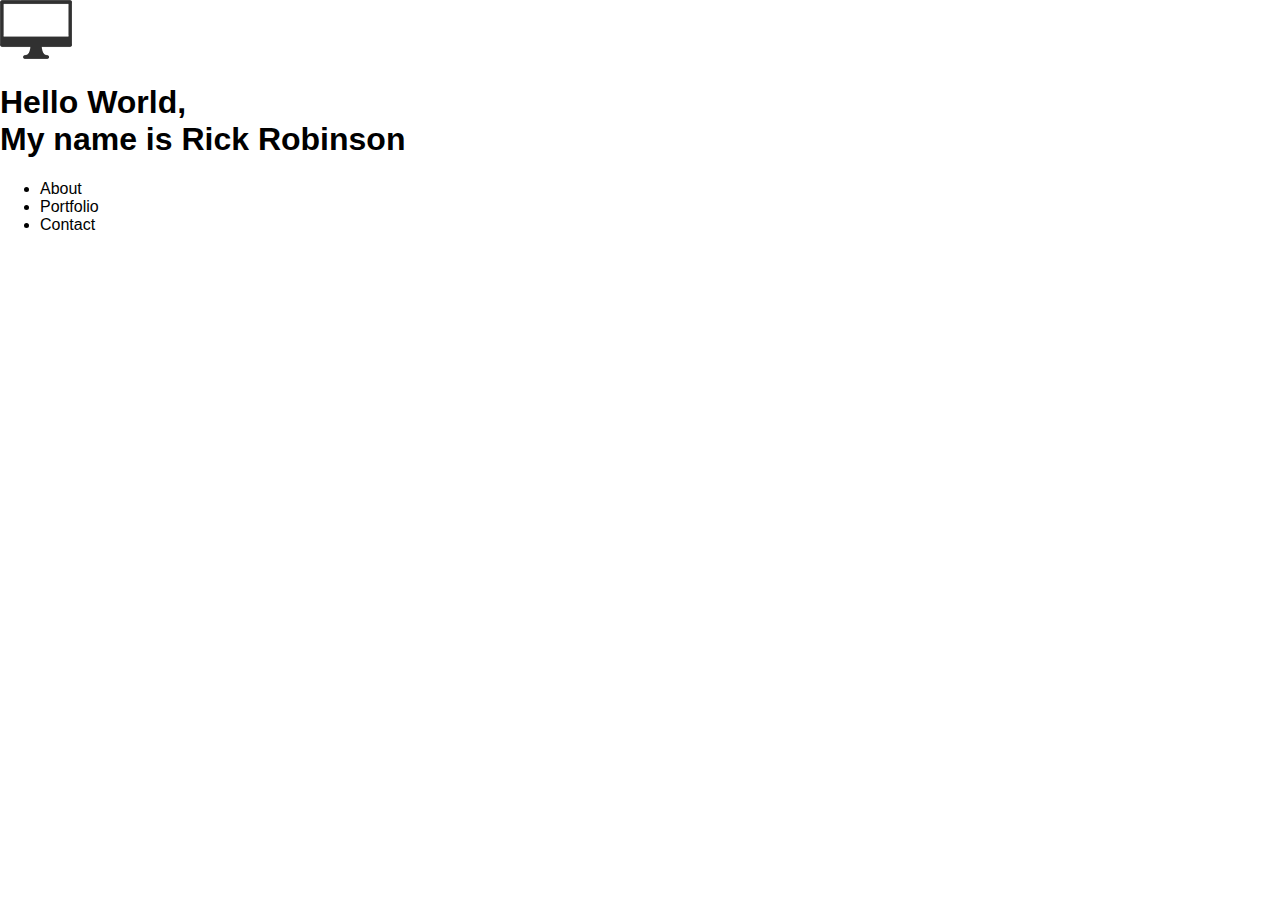
==== index.html @ 66ee6b02 "Linked css files and coded header" ====
<!doctype html>
<html lang="en-us">
    <head>
        <meta charset="utf-8">
        <title>Rick Robinson's Portfolio</title>
        <link rel="stylesheet" href="css/main.css">
        <link rel="stylesheet" href="css/normalize.css">
        <link href="https://fonts.googleapis.com/css?family=Libre+Baskerville:400,700" rel="stylesheet">
    </head>
    <body>
        <section class="container">
            <header>
                <img src="img/computer-icon.png" alt="Computer Icon"/>
                <h1>Hello World,<br> My name is <span>Rick Robinson</span></h1>
                <nav>
                    <ul>
                        <li>About</li>
                        <li>Portfolio</li>
                        <li>Contact</li>
                    </ul>
                </nav>
            </header>

        </section>
    </body>
</html>
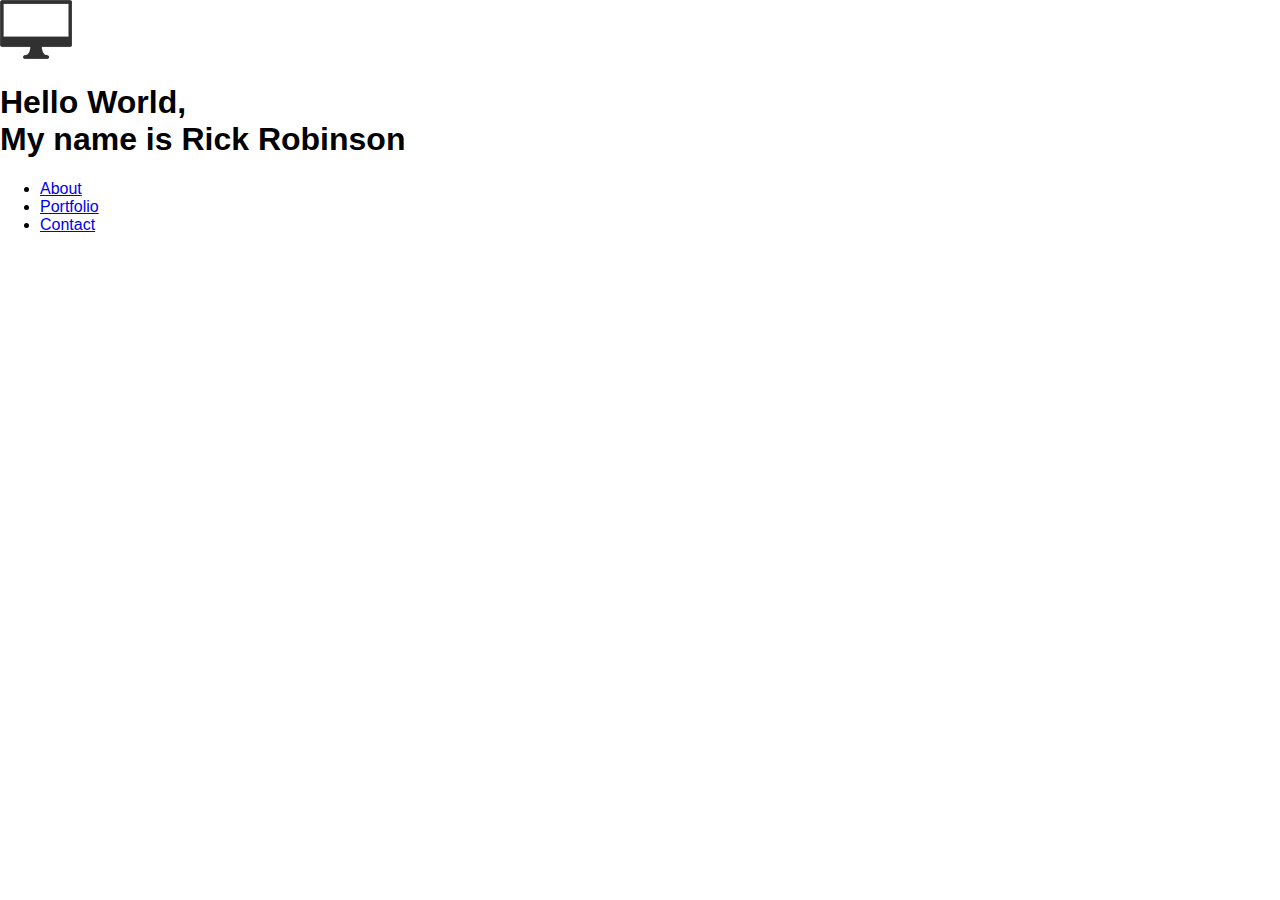
==== commit 021a472a: "added href to nav list" ====
--- a/index.html
+++ b/index.html
@@ -14,9 +14,9 @@
                 <h1>Hello World,<br> My name is <span>Rick Robinson</span></h1>
                 <nav>
                     <ul>
-                        <li>About</li>
-                        <li>Portfolio</li>
-                        <li>Contact</li>
+                        <li><a href="about">About</a></li>
+                        <li><a href="portfolio">Portfolio</a></li>
+                        <li><a href="contact">Contact</a></li>
                     </ul>
                 </nav>
             </header>
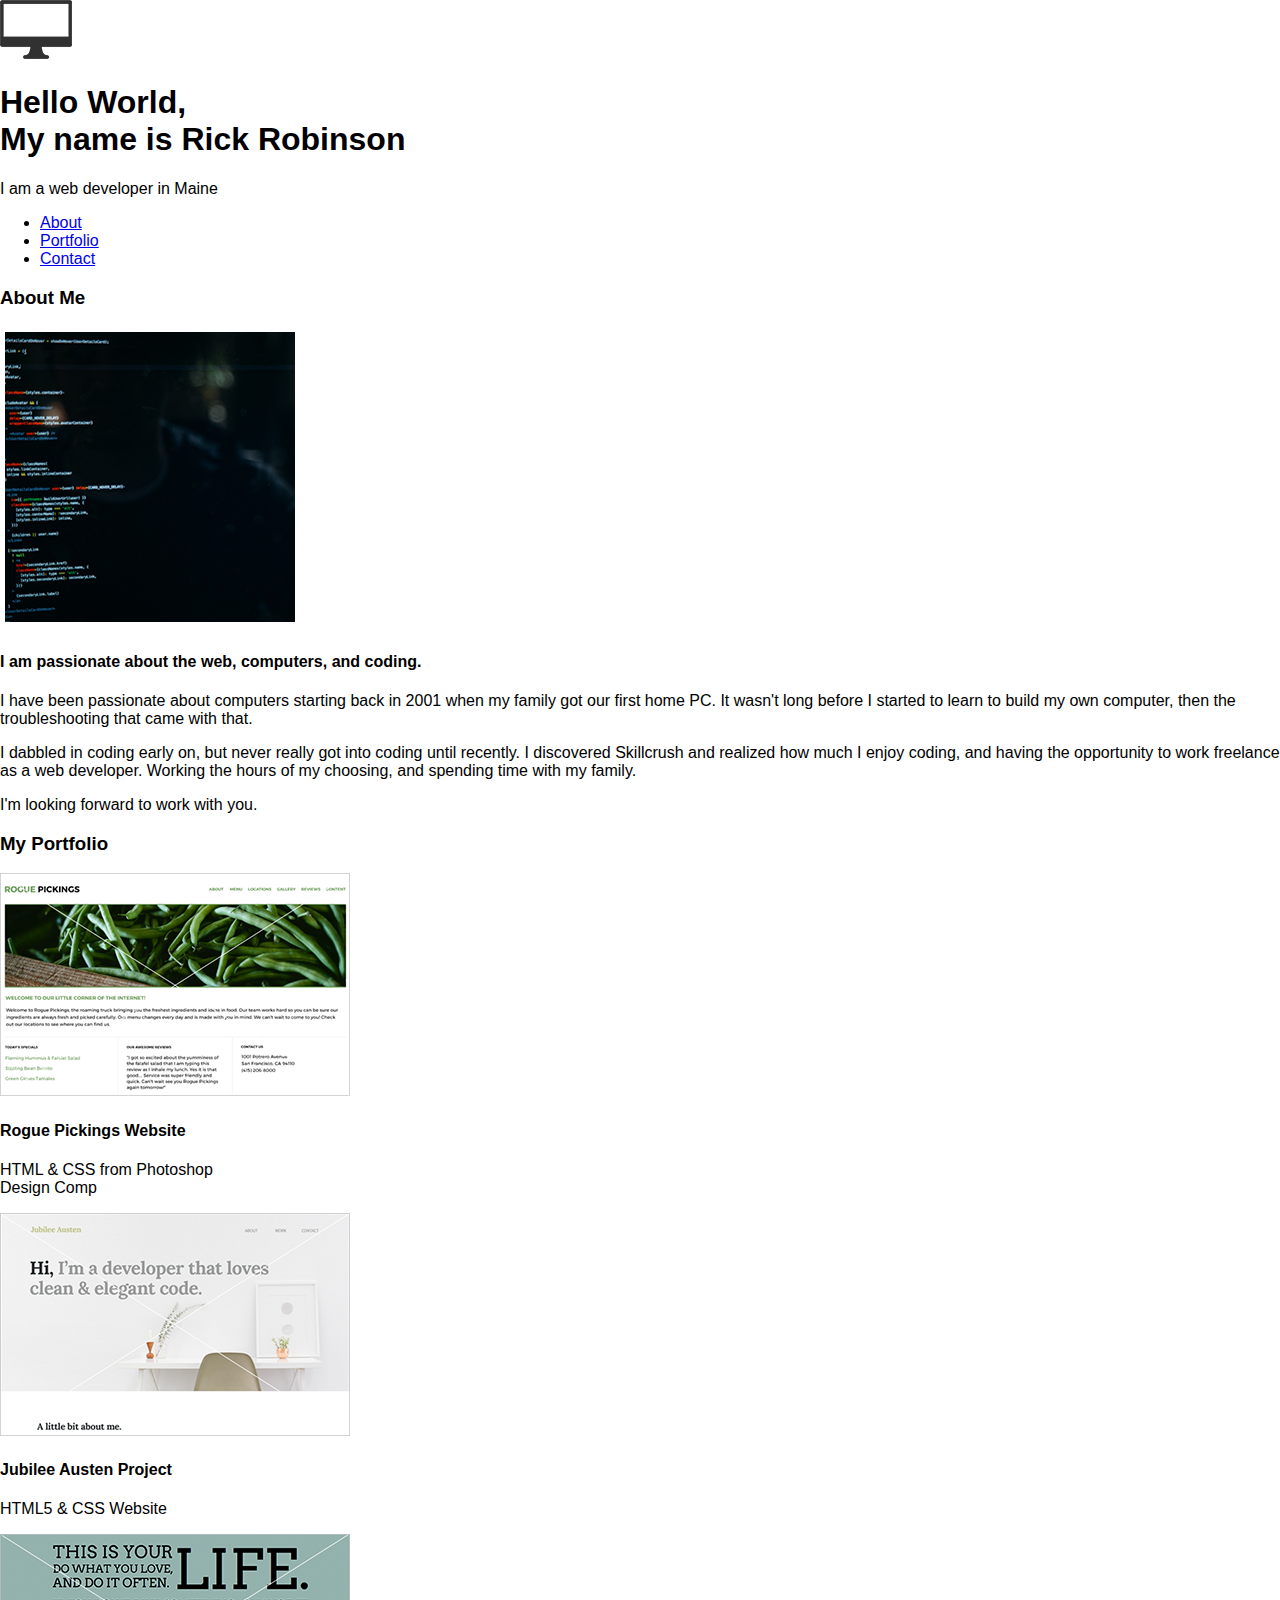
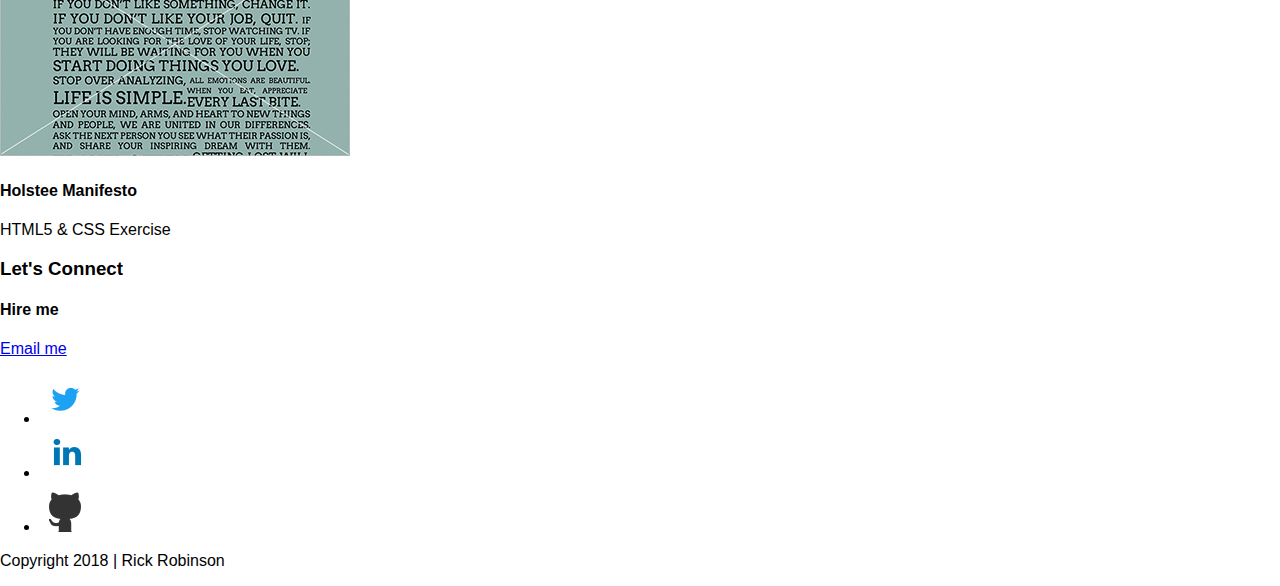
==== commit e16bf1fd: "HTML structure in place" ====
--- a/index.html
+++ b/index.html
@@ -8,19 +8,67 @@
         <link href="https://fonts.googleapis.com/css?family=Libre+Baskerville:400,700" rel="stylesheet">
     </head>
     <body>
-        <section class="container">
+        <main class="container">
             <header>
                 <img src="img/computer-icon.png" alt="Computer Icon"/>
                 <h1>Hello World,<br> My name is <span>Rick Robinson</span></h1>
+                <p>I am a web developer in Maine</p>
                 <nav>
                     <ul>
-                        <li><a href="about">About</a></li>
-                        <li><a href="portfolio">Portfolio</a></li>
-                        <li><a href="contact">Contact</a></li>
+                        <li><a href="#about">About</a></li>
+                        <li><a href="#portfolio">Portfolio</a></li>
+                        <li><a href="#contact">Contact</a></li>
                     </ul>
                 </nav>
             </header>
 
-        </section>
+            <article class="about">
+                <h3>About Me</h3>
+                <img src="img/headshot.png" alt="Headshot"/>
+                <h4>I am passionate about the web, computers, and coding.</h4>
+                <p>I have been passionate about computers starting back in 2001 when my family got our first home PC.
+                   It wasn't long before I started to learn to build my own computer, then the troubleshooting that came with that.</p>
+                <p>I dabbled in coding early on, but never really got into coding until recently.
+                   I discovered Skillcrush and realized how much I enjoy coding, and having the opportunity to work freelance as a web developer. 
+                   Working the hours of my choosing, and spending time with my family.</p>   
+                <p>I'm looking forward to work with you.</p>
+            </article>
+
+            <section class="portfolio">
+                <h3>My Portfolio</h3>
+                    <section class="rogue">
+                        <a href=""><img src="img/rogue-pickings-thumbnail.png" title="Rogue Pickings" alt="Rogue Pickings"></a>
+                        <h4>Rogue Pickings Website</h3>
+                        <p>HTML &amp; CSS from Photoshop<br> Design Comp</p>
+                    </section>
+                    <section class="jubilee">
+                        <a href=""><img src="img/jubilee-thumbnail.png" title="Jubilee" alt="Jubilee"></a>
+                        <h4>Jubilee Austen Project</h3>
+                        <p>HTML5 &amp; CSS Website</p>
+                    </section>
+                    <section class="holstee">
+                        <a href=""><img src="img/holstee-thumbnail.png" title="Holstee Manifesto" alt="Holstee Manifesto"></a>
+                        <h4>Holstee Manifesto</h3>
+                        <p>HTML5 &amp; CSS Exercise</p>
+                    </section>
+            <section class="contact">
+                <h3>Let's Connect</h3>
+                    <section class="hire">
+                        <h4>Hire me</h4>
+                        <a href="mailto:rickman87658@gmail.com?Subject=Work" target="_top">Email me</a>
+                    </section>
+                    <section class="follow">
+                        <ul>
+                            <li><a href=""><img src="img/icon-twitter.png" alt="twitter icon" /></a></li>
+                            <li><a href=""><img src="img/icon-linkedin.png" alt="linkedin icon" /></a></li>
+                            <li><a href=""><img src="img/icon-github.png" alt="github icon" /></a></li>
+                        </ul>
+                    </section>
+            </section>   
+            
+            <footer>
+                <p>Copyright 2018 | Rick Robinson</p>
+            </footer>
+        </main>
     </body>
 </html>
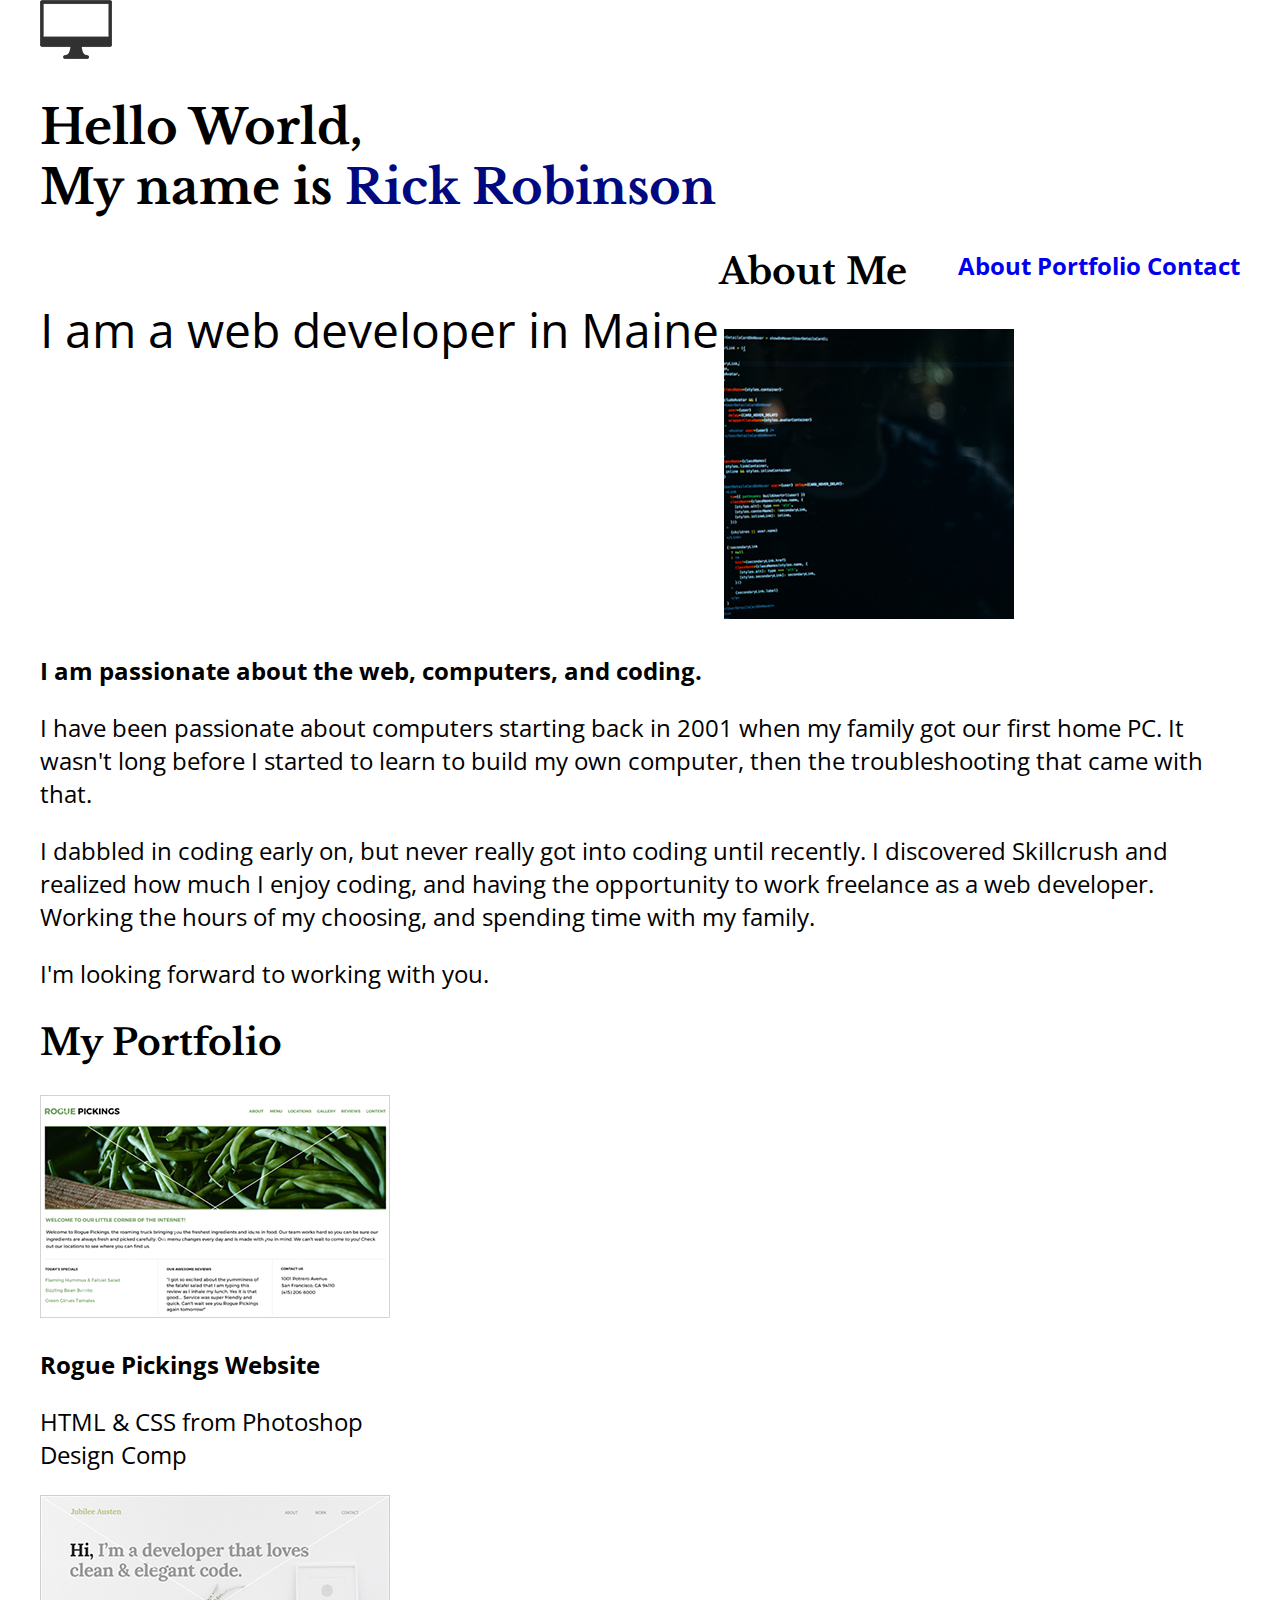
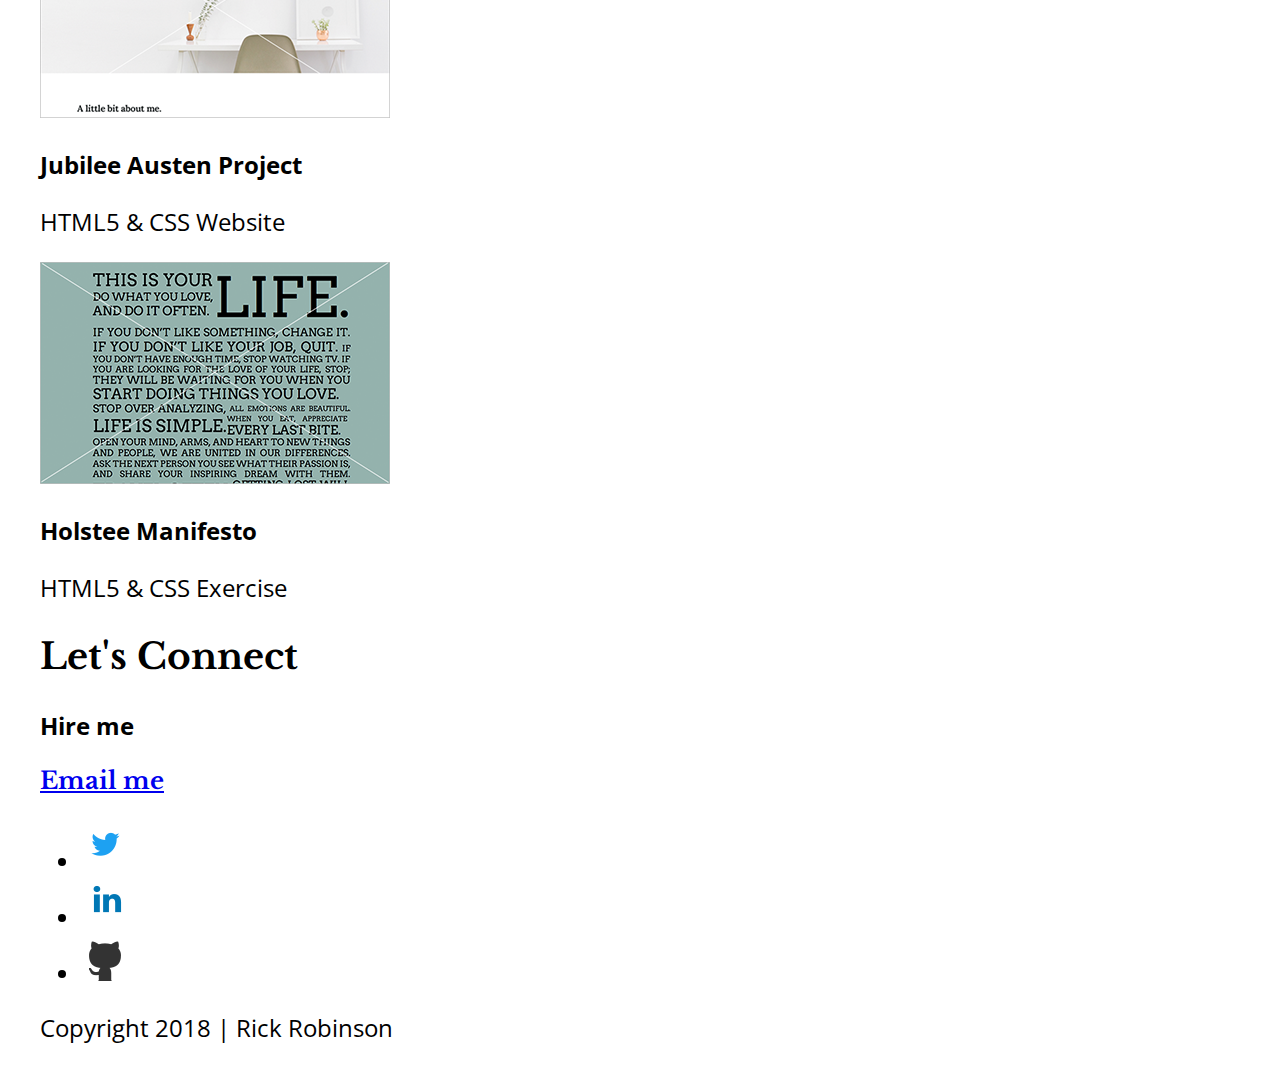
==== commit 920a2185: "added some css" ====
--- a/index.html
+++ b/index.html
@@ -5,10 +5,10 @@
         <title>Rick Robinson's Portfolio</title>
         <link rel="stylesheet" href="css/main.css">
         <link rel="stylesheet" href="css/normalize.css">
-        <link href="https://fonts.googleapis.com/css?family=Libre+Baskerville:400,700" rel="stylesheet">
+        <link href="https://fonts.googleapis.com/css?family=Libre+Baskerville:400,700|Open+Sans:400,700" rel="stylesheet">
     </head>
     <body>
-        <main class="container">
+        <main id="container">
             <header>
                 <img src="img/computer-icon.png" alt="Computer Icon"/>
                 <h1>Hello World,<br> My name is <span>Rick Robinson</span></h1>
@@ -22,42 +22,42 @@
                 </nav>
             </header>
 
-            <article class="about">
-                <h3>About Me</h3>
+            <article id="about">
+                <h2>About Me</h2>
                 <img src="img/headshot.png" alt="Headshot"/>
-                <h4>I am passionate about the web, computers, and coding.</h4>
+                <h3>I am passionate about the web, computers, and coding.</h3>
                 <p>I have been passionate about computers starting back in 2001 when my family got our first home PC.
                    It wasn't long before I started to learn to build my own computer, then the troubleshooting that came with that.</p>
                 <p>I dabbled in coding early on, but never really got into coding until recently.
                    I discovered Skillcrush and realized how much I enjoy coding, and having the opportunity to work freelance as a web developer. 
                    Working the hours of my choosing, and spending time with my family.</p>   
-                <p>I'm looking forward to work with you.</p>
+                <p>I'm looking forward to working with you.</p>
             </article>
 
-            <section class="portfolio">
-                <h3>My Portfolio</h3>
-                    <section class="rogue">
+            <section id="portfolio">
+                <h2>My Portfolio</h2>
+                    <section class="third-width">
                         <a href=""><img src="img/rogue-pickings-thumbnail.png" title="Rogue Pickings" alt="Rogue Pickings"></a>
-                        <h4>Rogue Pickings Website</h3>
+                        <h3>Rogue Pickings Website</h3>
                         <p>HTML &amp; CSS from Photoshop<br> Design Comp</p>
                     </section>
-                    <section class="jubilee">
+                    <section class="third-width">
                         <a href=""><img src="img/jubilee-thumbnail.png" title="Jubilee" alt="Jubilee"></a>
-                        <h4>Jubilee Austen Project</h3>
+                        <h3>Jubilee Austen Project</h3>
                         <p>HTML5 &amp; CSS Website</p>
                     </section>
-                    <section class="holstee">
+                    <section class="third-width">
                         <a href=""><img src="img/holstee-thumbnail.png" title="Holstee Manifesto" alt="Holstee Manifesto"></a>
-                        <h4>Holstee Manifesto</h3>
+                        <h3>Holstee Manifesto</h3>
                         <p>HTML5 &amp; CSS Exercise</p>
                     </section>
-            <section class="contact">
-                <h3>Let's Connect</h3>
-                    <section class="hire">
-                        <h4>Hire me</h4>
+            <section id="contact">
+                <h2>Let's Connect</h2>
+                    <section class="half-width">
+                        <h3>Hire me</h3>
                         <a href="mailto:rickman87658@gmail.com?Subject=Work" target="_top">Email me</a>
                     </section>
-                    <section class="follow">
+                    <section class="half-width">
                         <ul>
                             <li><a href=""><img src="img/icon-twitter.png" alt="twitter icon" /></a></li>
                             <li><a href=""><img src="img/icon-linkedin.png" alt="linkedin icon" /></a></li>
--- a/css/main.css
+++ b/css/main.css
@@ -0,0 +1,68 @@
+/***** BASE STYLES *****/
+
+body{
+    font-family: 'Libre Baskerville', 'Open Sans', sans-serif, serif;
+    font-size: 24px;
+    font-weight: bold;
+}
+
+#container{
+	width: 1200px;
+	margin: 0 auto;
+}
+
+h1{
+    font-size: 64px;
+    font-family: 'Libre Baskerville';
+}
+
+h2{
+    font-size: 36px;
+    font-family: 'Libre Baskerville';
+}
+
+h3{
+    font-size: 24px;
+    font-family: 'Open Sans';
+}
+
+p{
+    font-size: 24px;
+    font-family: 'Open Sans';
+    font-weight: normal;
+}
+
+/***** HEADER *****/
+
+header h1 img{
+    float: left;
+}
+
+header h1 span{
+    color: #000980;
+}
+
+header p{
+    font-size: 48px;
+    float: left;
+}
+
+header nav {
+    font-family: 'Open Sans';
+    font-weight: bold;
+    float: right;
+}
+
+header nav ul {
+	padding: 0;
+	margin: 0;
+}
+
+header nav ul li {
+    display: inline;
+    word-spacing: 25px;
+}
+
+header nav ul li a{
+    text-decoration: none;
+}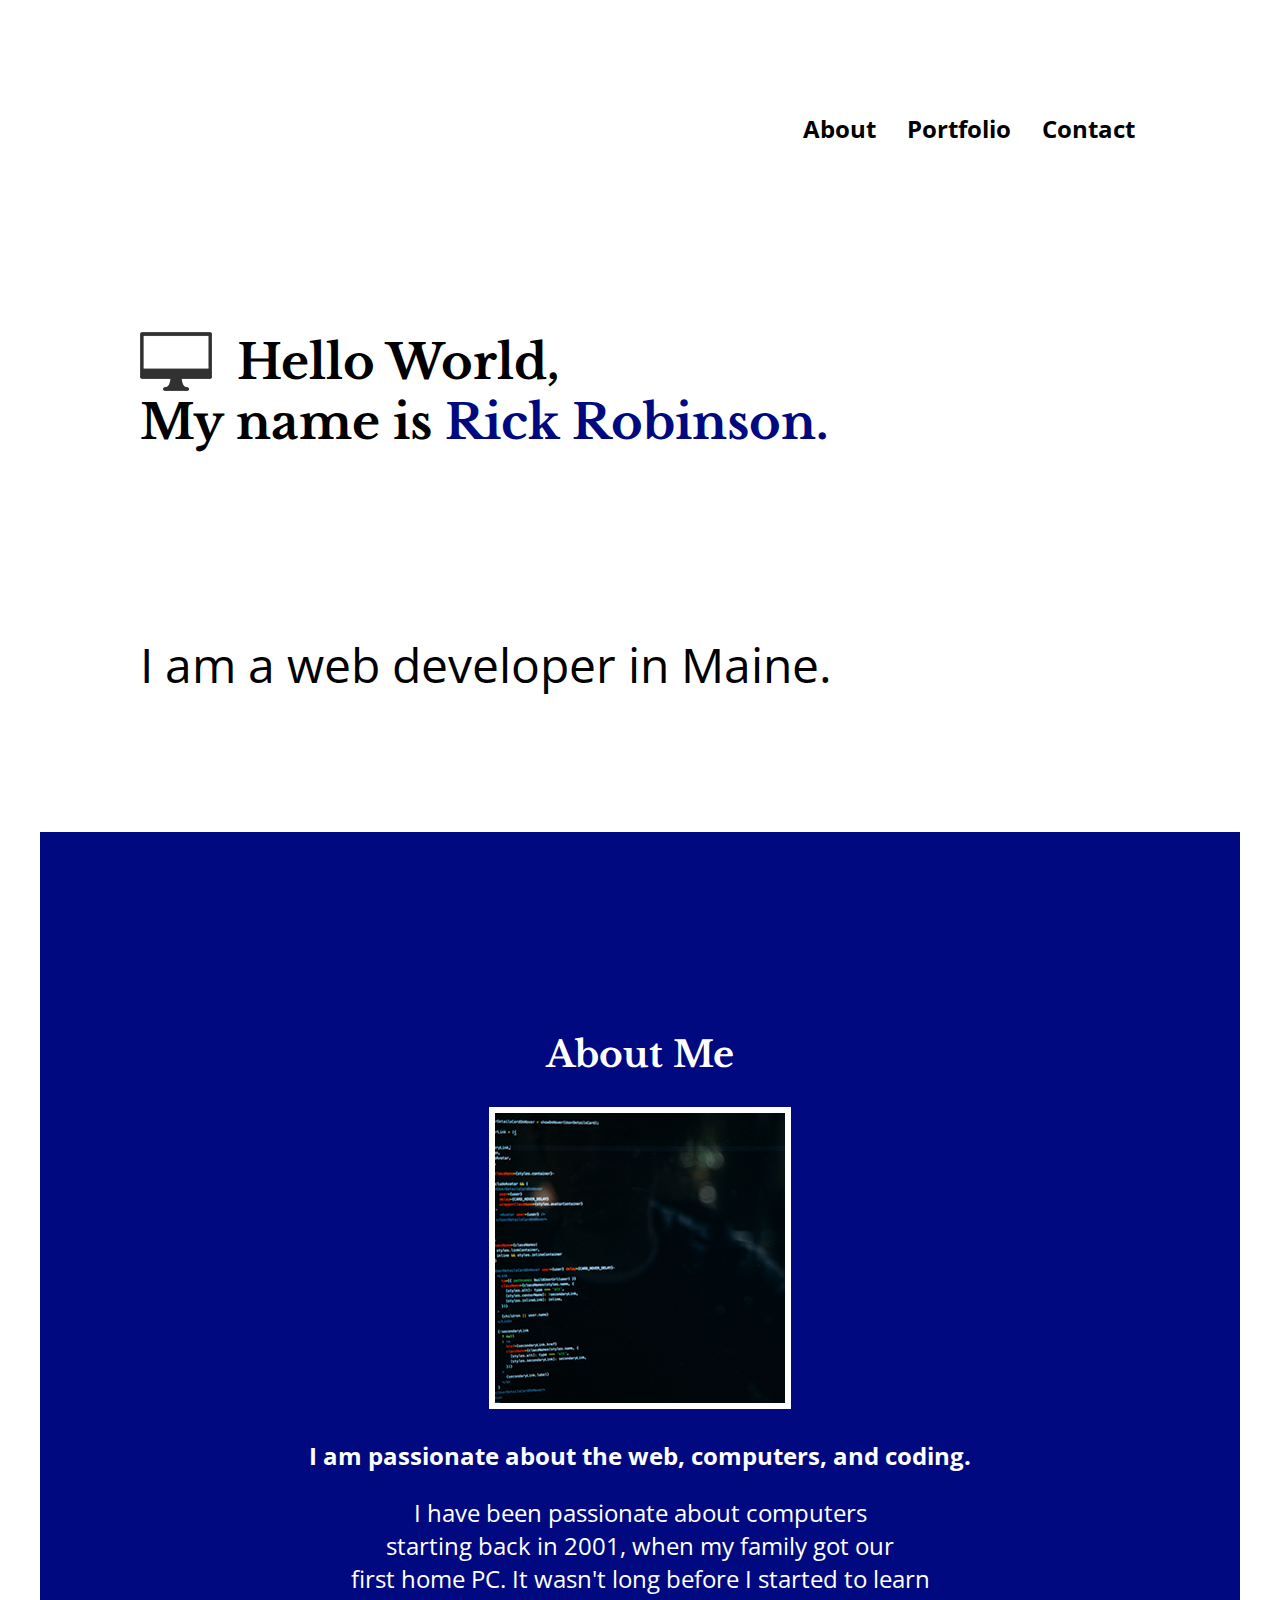
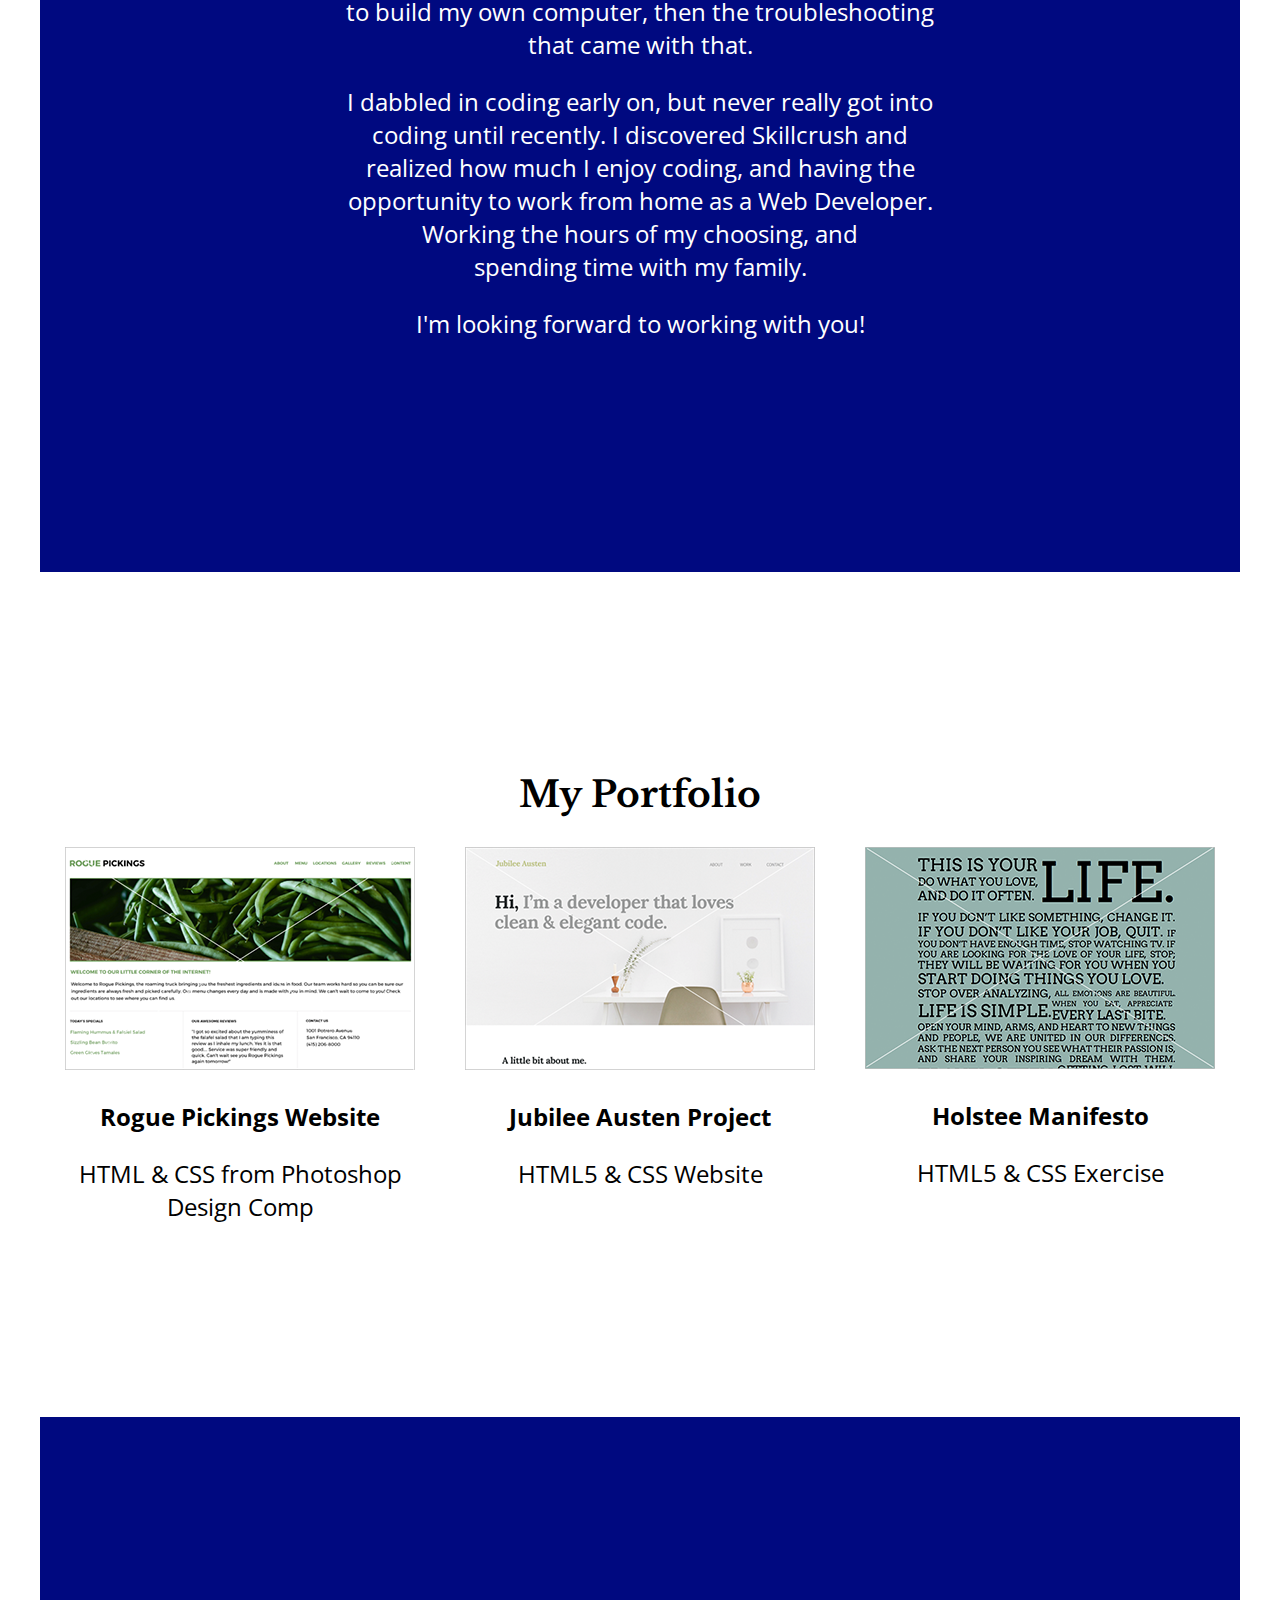
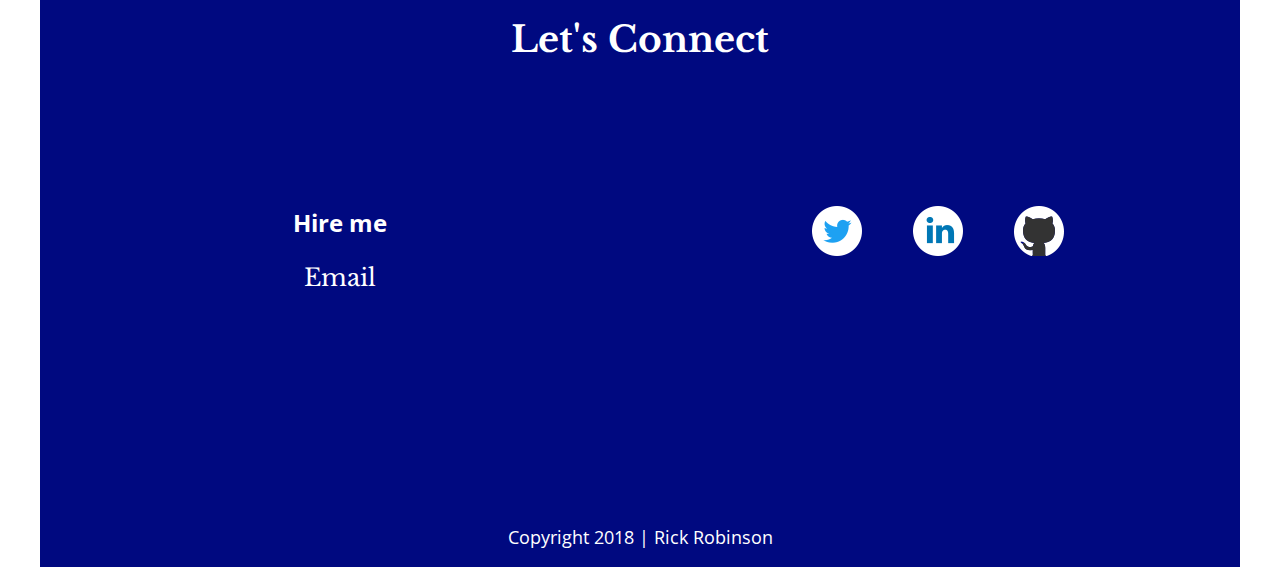
==== commit 3fe2a35c: "coded html and styled with css" ====
--- a/index.html
+++ b/index.html
@@ -10,9 +10,6 @@
     <body>
         <main id="container">
             <header>
-                <img src="img/computer-icon.png" alt="Computer Icon"/>
-                <h1>Hello World,<br> My name is <span>Rick Robinson</span></h1>
-                <p>I am a web developer in Maine</p>
                 <nav>
                     <ul>
                         <li><a href="#about">About</a></li>
@@ -20,34 +17,37 @@
                         <li><a href="#contact">Contact</a></li>
                     </ul>
                 </nav>
+                <img src="img/computer-icon.png" alt="Computer Icon"/>
+                <h1>Hello World,<br> My name is <span>Rick Robinson.</span></h1>
+                <p>I am a web developer in Maine.</p>
             </header>
 
             <article id="about">
                 <h2>About Me</h2>
                 <img src="img/headshot.png" alt="Headshot"/>
                 <h3>I am passionate about the web, computers, and coding.</h3>
-                <p>I have been passionate about computers starting back in 2001 when my family got our first home PC.
-                   It wasn't long before I started to learn to build my own computer, then the troubleshooting that came with that.</p>
-                <p>I dabbled in coding early on, but never really got into coding until recently.
-                   I discovered Skillcrush and realized how much I enjoy coding, and having the opportunity to work freelance as a web developer. 
-                   Working the hours of my choosing, and spending time with my family.</p>   
-                <p>I'm looking forward to working with you.</p>
+                <p>I have been passionate about computers<br> starting back in 2001, when my family got our<br> first home PC.
+                   It wasn't long before I started to learn<br> to build my own computer, then the troubleshooting<br> that came with that.</p>
+                <p>I dabbled in coding early on, but never really got into<br> coding until recently.
+                   I discovered Skillcrush and<br> realized how much I enjoy coding, and having the<br> opportunity to work from home as a Web Developer.<br> 
+                   Working the hours of my choosing, and<br> spending time with my family.</p>   
+                <p>I'm looking forward to working with you!</p>
             </article>
 
             <section id="portfolio">
                 <h2>My Portfolio</h2>
                     <section class="third-width">
-                        <a href=""><img src="img/rogue-pickings-thumbnail.png" title="Rogue Pickings" alt="Rogue Pickings"></a>
+                        <a href="portfolio/rogue.html" target="_blank"><img src="img/rogue-pickings-thumbnail.png" title="Rogue Pickings" alt="Rogue Pickings"></a>
                         <h3>Rogue Pickings Website</h3>
                         <p>HTML &amp; CSS from Photoshop<br> Design Comp</p>
                     </section>
                     <section class="third-width">
-                        <a href=""><img src="img/jubilee-thumbnail.png" title="Jubilee" alt="Jubilee"></a>
+                        <a href="portfolio/jubilee.html" target="_blank"><img src="img/jubilee-thumbnail.png" title="Jubilee" alt="Jubilee"></a>
                         <h3>Jubilee Austen Project</h3>
                         <p>HTML5 &amp; CSS Website</p>
                     </section>
                     <section class="third-width">
-                        <a href=""><img src="img/holstee-thumbnail.png" title="Holstee Manifesto" alt="Holstee Manifesto"></a>
+                        <a href="portfolio/holstee.html" target="_blank"><img src="img/holstee-thumbnail.png" title="Holstee Manifesto" alt="Holstee Manifesto"></a>
                         <h3>Holstee Manifesto</h3>
                         <p>HTML5 &amp; CSS Exercise</p>
                     </section>
@@ -55,13 +55,13 @@
                 <h2>Let's Connect</h2>
                     <section class="half-width">
                         <h3>Hire me</h3>
-                        <a href="mailto:rickman87658@gmail.com?Subject=Work" target="_top">Email me</a>
+                        <a href="mailto:rickman87658@gmail.com?Subject=Work" target="_top">Email</a>
                     </section>
                     <section class="half-width">
                         <ul>
-                            <li><a href=""><img src="img/icon-twitter.png" alt="twitter icon" /></a></li>
-                            <li><a href=""><img src="img/icon-linkedin.png" alt="linkedin icon" /></a></li>
-                            <li><a href=""><img src="img/icon-github.png" alt="github icon" /></a></li>
+                            <li><a href="https://twitter.com/rickman87" target="_blank"><img src="img/icon-twitter.png" alt="twitter icon" target="" /></a></li>
+                            <li><a href="https://linkedin.com/in/ricky-robinson-031989" target="_blank"><img src="img/icon-linkedin.png" alt="linkedin icon" /></a></li>
+                            <li><a href="https://github.com/RickR89" target="_blank"><img src="img/icon-github.png" alt="github icon" /></a></li>
                         </ul>
                     </section>
             </section>   
--- a/css/main.css
+++ b/css/main.css
@@ -1,68 +1,166 @@
 /***** BASE STYLES *****/
 
-body{
+body {
     font-family: 'Libre Baskerville', 'Open Sans', sans-serif, serif;
     font-size: 24px;
     font-weight: bold;
 }
 
-#container{
-	width: 1200px;
-	margin: 0 auto;
-}
-
-h1{
+h1 {
     font-size: 64px;
     font-family: 'Libre Baskerville';
 }
 
-h2{
+h2 {
     font-size: 36px;
     font-family: 'Libre Baskerville';
+    text-align: center;
 }
 
-h3{
+h3 {
     font-size: 24px;
     font-family: 'Open Sans';
 }
 
-p{
+p {
     font-size: 24px;
     font-family: 'Open Sans';
     font-weight: normal;
 }
 
+
+/***** GRID *****/
+
+#container {
+    width: 1200px;
+    margin: 0 auto;
+}
+
+.half-width {
+    float: left;
+    padding-top: 90px;
+    width: 600px;
+}
+
+.third-width {
+    float: left;
+    width: 400px
+}
+
 /***** HEADER *****/
 
-header h1 img{
-    float: left;
+header {
+    height: 800px;
 }
 
-header h1 span{
+header img {
+    float: left;
+    padding: 300px 25px 0 100px;
+}
+
+header h1 {
+    padding: 300px 25px 0 100px;
+}
+
+header h1 span {
     color: #000980;
 }
 
-header p{
+header p {
     font-size: 48px;
     float: left;
+    padding: 100px 0 0 100px
 }
 
-header nav {
+nav {
     font-family: 'Open Sans';
-    font-weight: bold;
     float: right;
+    padding: 80px 80px 0 0;
 }
 
-header nav ul {
-	padding: 0;
-	margin: 0;
+nav ul {
+    padding: 0;
+    margin: 0;
+}
+nav ul li {
+    display: inline;
+    padding-right: 25px;
 }
 
-header nav ul li {
-    display: inline;
-    word-spacing: 25px;
+nav ul li a {
+    text-decoration: none;
+    color: black;
 }
 
-header nav ul li a{
+nav a:hover {
+    color: #000980;
+}
+
+/***** ABOUT *****/
+
+#about {
+    background-color: #000980;
+    color: white;
+    text-align: center;
+    width: 100%;
+    height: 1000px;
+    padding: 170px 0 170px 0;
+}
+
+#about img {
+    border: 1px solid white;
+}
+
+/***** PORTFOLIO *****/
+
+#portfolio {
+    text-align: center;
+    height: 850px;
+    padding: 170px 0 170px 0;
+}
+
+/***** CONTACT *****/
+
+#contact {
+    float: left;
+    margin-top: 170px;
+    background-color: #000980;
+    color: white;
+    height: 600px;
+    width: 100%;
+}
+
+#contact h2 {
+    padding-top: 170px;
+}
+
+#contact ul li {
+    display: inline;
+    padding-right: 45px;
+}
+
+#contact a{
+    color: white;
+    font-weight: normal;
     text-decoration: none;
+}
+
+#contact a:hover {
+    color: black;
+}
+
+/***** FOOTER *****/
+
+footer {
+    background-color: #000980;
+    color: white;
+    float: left;
+    padding-top: 90px;
+    text-align: center;
+    width: 100%;
+    
+}
+
+footer p {
+    font-size: 18px;
 }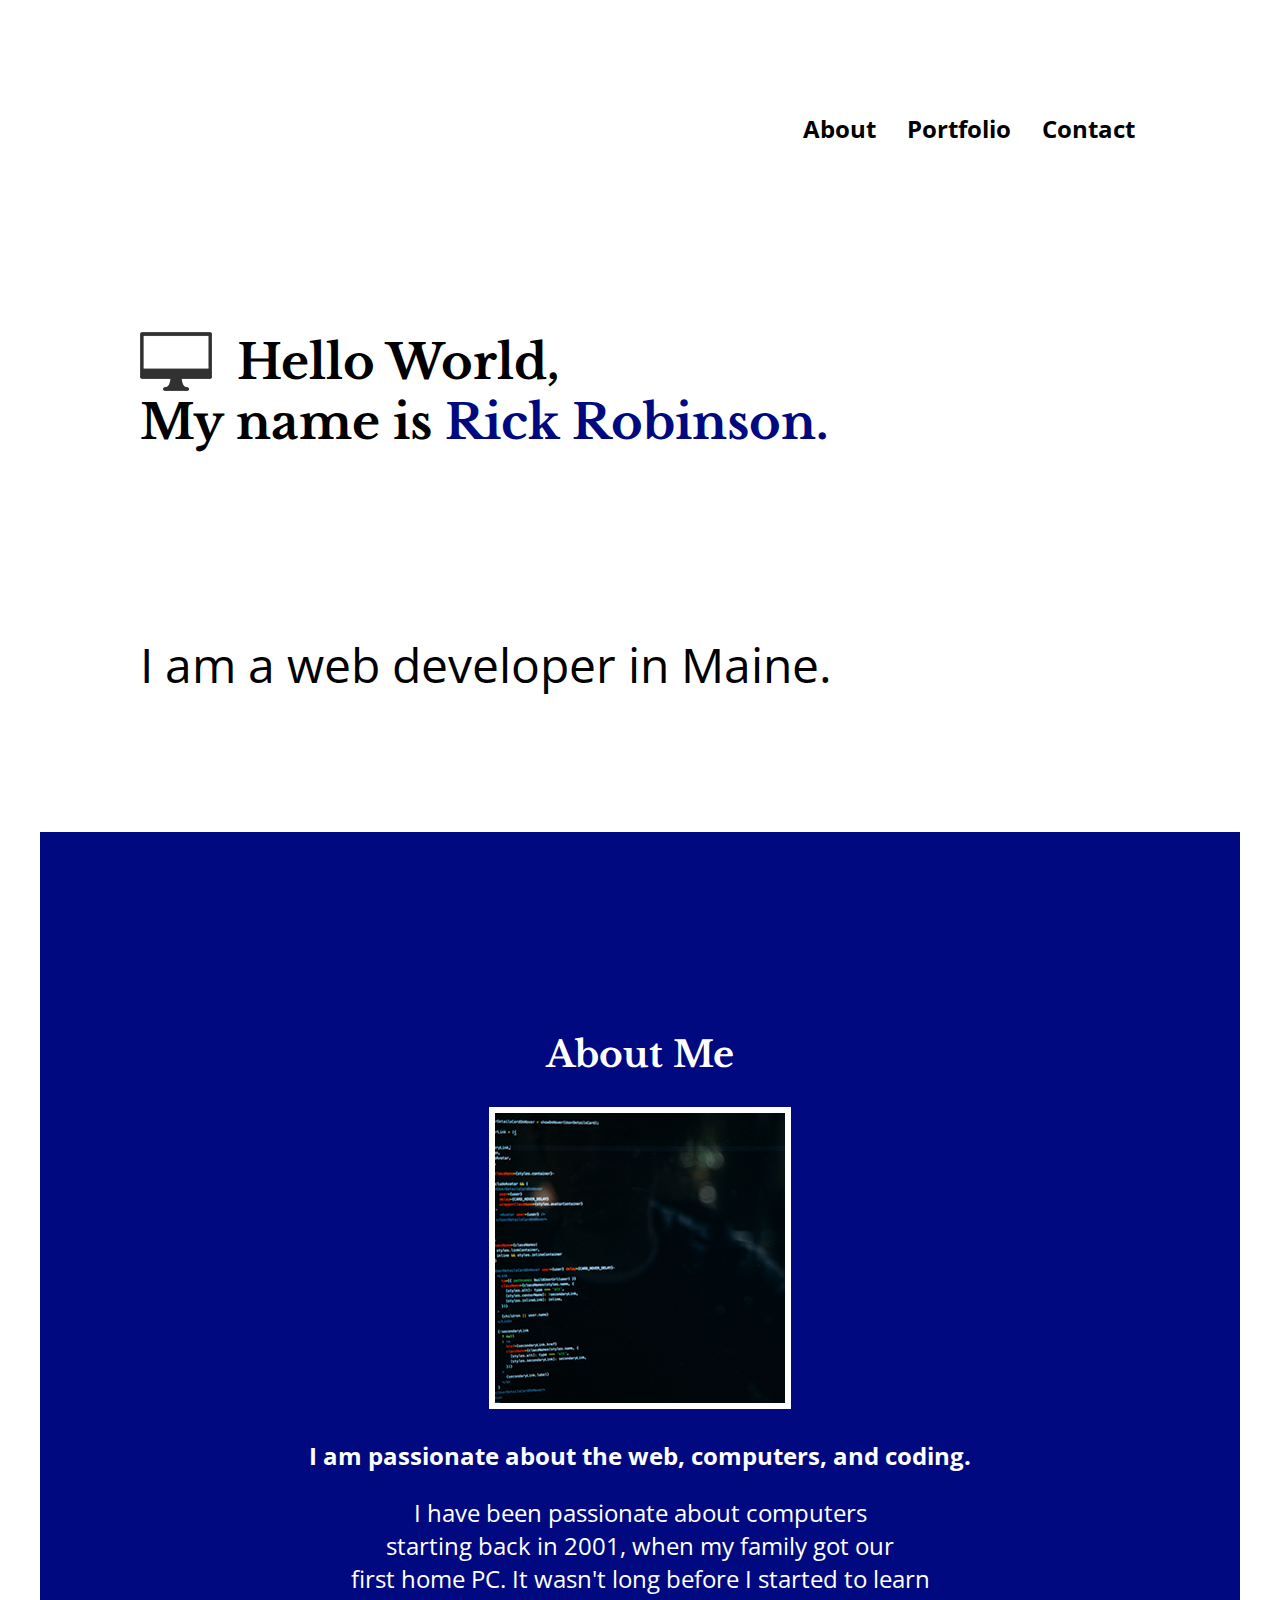
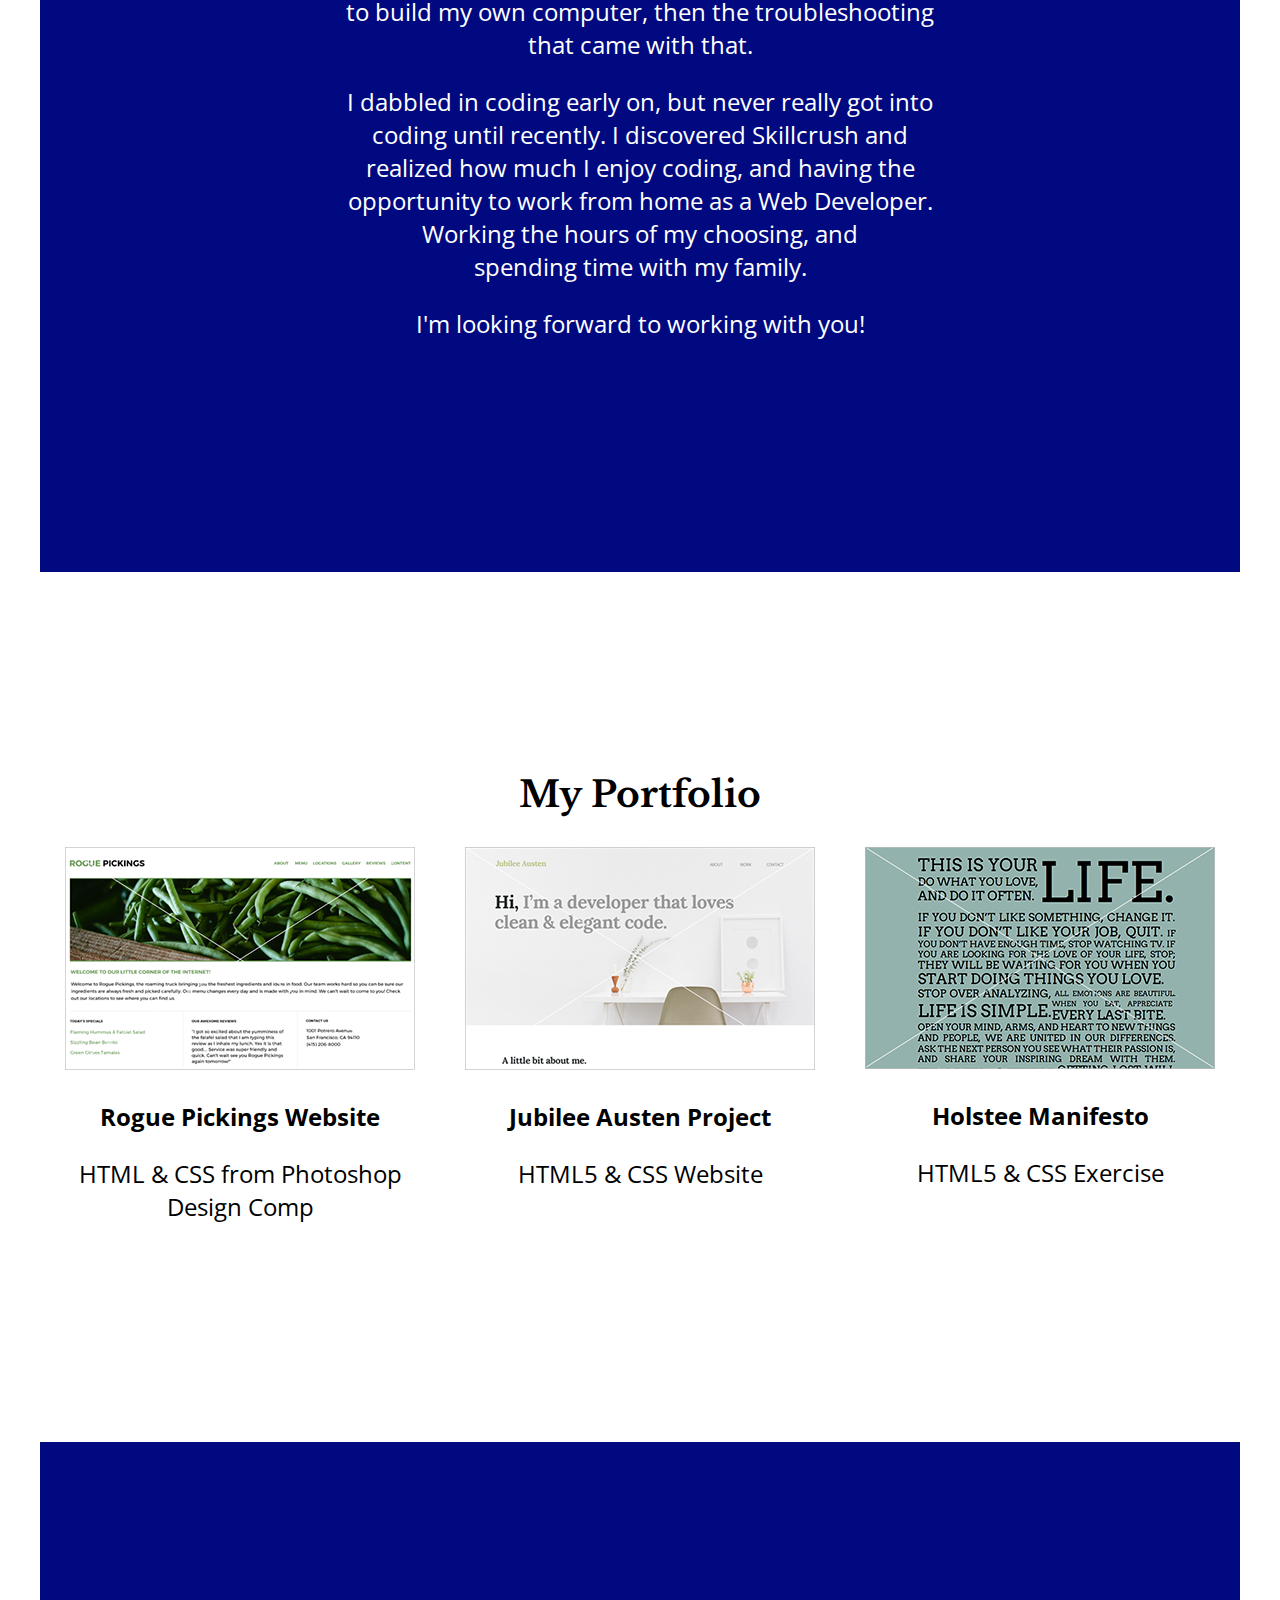
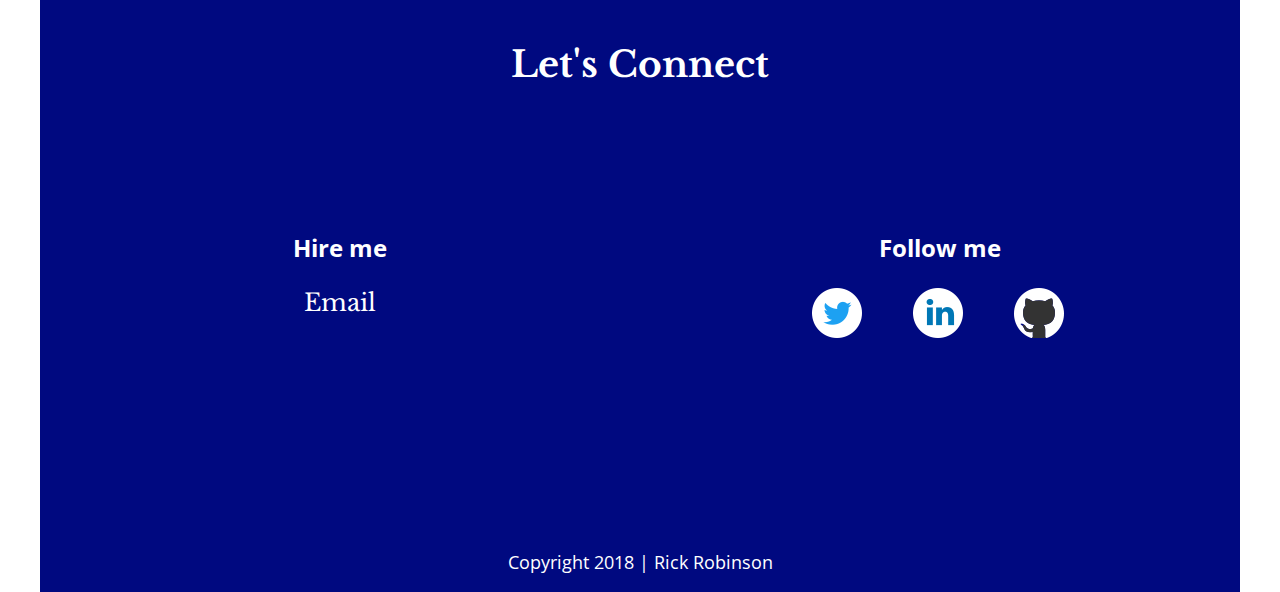
==== commit 64a43fb7: "bug fixes" ====
--- a/index.html
+++ b/index.html
@@ -5,7 +5,7 @@
         <title>Rick Robinson's Portfolio</title>
         <link rel="stylesheet" href="css/main.css">
         <link rel="stylesheet" href="css/normalize.css">
-        <link href="https://fonts.googleapis.com/css?family=Libre+Baskerville:400,700|Open+Sans:400,700" rel="stylesheet">
+        <link href="https://fonts.googleapis.com/css?family=Libre+Baskerville:400,700%7COpen+Sans:400,700" rel="stylesheet">
     </head>
     <body>
         <main id="container">
@@ -51,6 +51,8 @@
                         <h3>Holstee Manifesto</h3>
                         <p>HTML5 &amp; CSS Exercise</p>
                     </section>
+            </section>
+
             <section id="contact">
                 <h2>Let's Connect</h2>
                     <section class="half-width">
@@ -58,8 +60,9 @@
                         <a href="mailto:rickman87658@gmail.com?Subject=Work" target="_top">Email</a>
                     </section>
                     <section class="half-width">
+                        <h3>Follow me</h3>
                         <ul>
-                            <li><a href="https://twitter.com/rickman87" target="_blank"><img src="img/icon-twitter.png" alt="twitter icon" target="" /></a></li>
+                            <li><a href="https://twitter.com/rickman87" target="_blank"><img src="img/icon-twitter.png" alt="twitter icon" /></a></li>
                             <li><a href="https://linkedin.com/in/ricky-robinson-031989" target="_blank"><img src="img/icon-linkedin.png" alt="linkedin icon" /></a></li>
                             <li><a href="https://github.com/RickR89" target="_blank"><img src="img/icon-github.png" alt="github icon" /></a></li>
                         </ul>
--- a/css/main.css
+++ b/css/main.css
@@ -115,19 +115,19 @@
 
 #portfolio {
     text-align: center;
-    height: 850px;
-    padding: 170px 0 170px 0;
+    height: 700px;
+    padding-top: 170px;
 }
 
 /***** CONTACT *****/
 
 #contact {
     float: left;
-    margin-top: 170px;
     background-color: #000980;
     color: white;
     height: 600px;
     width: 100%;
+    text-align: center;
 }
 
 #contact h2 {
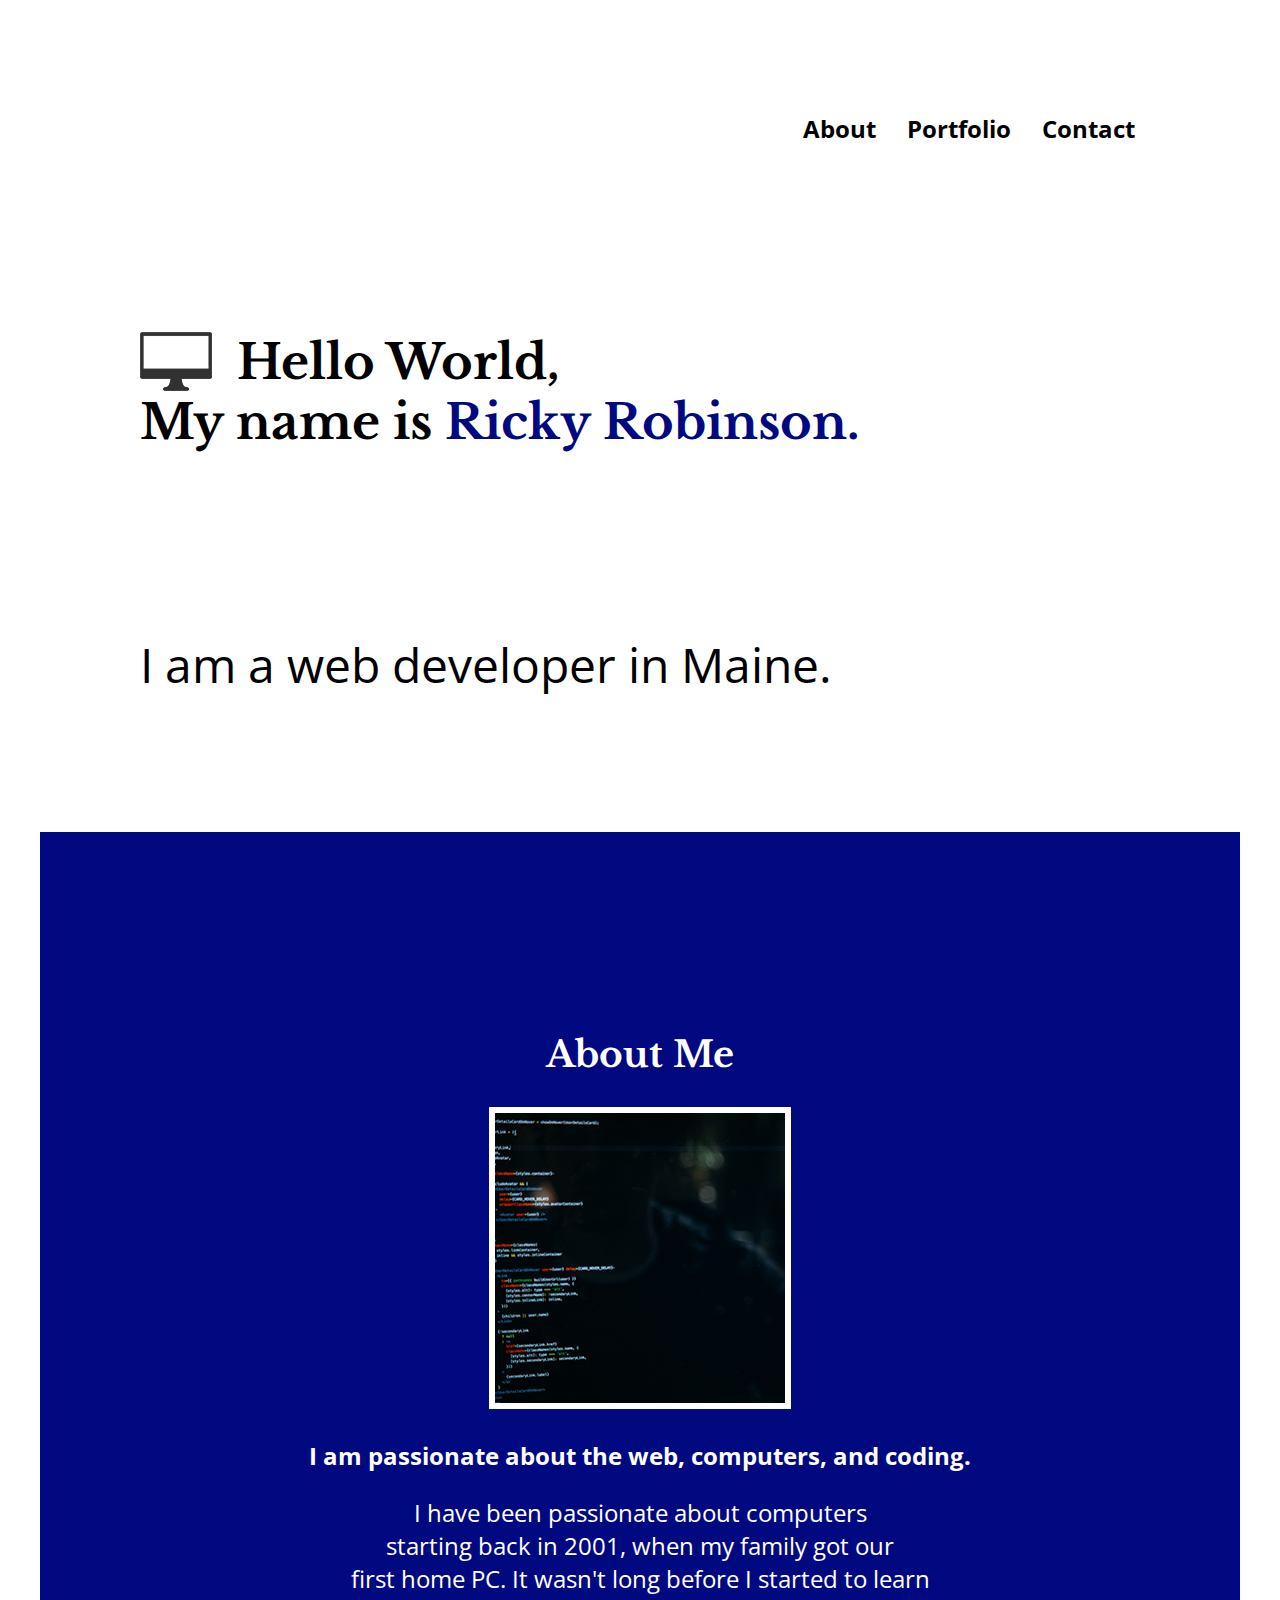
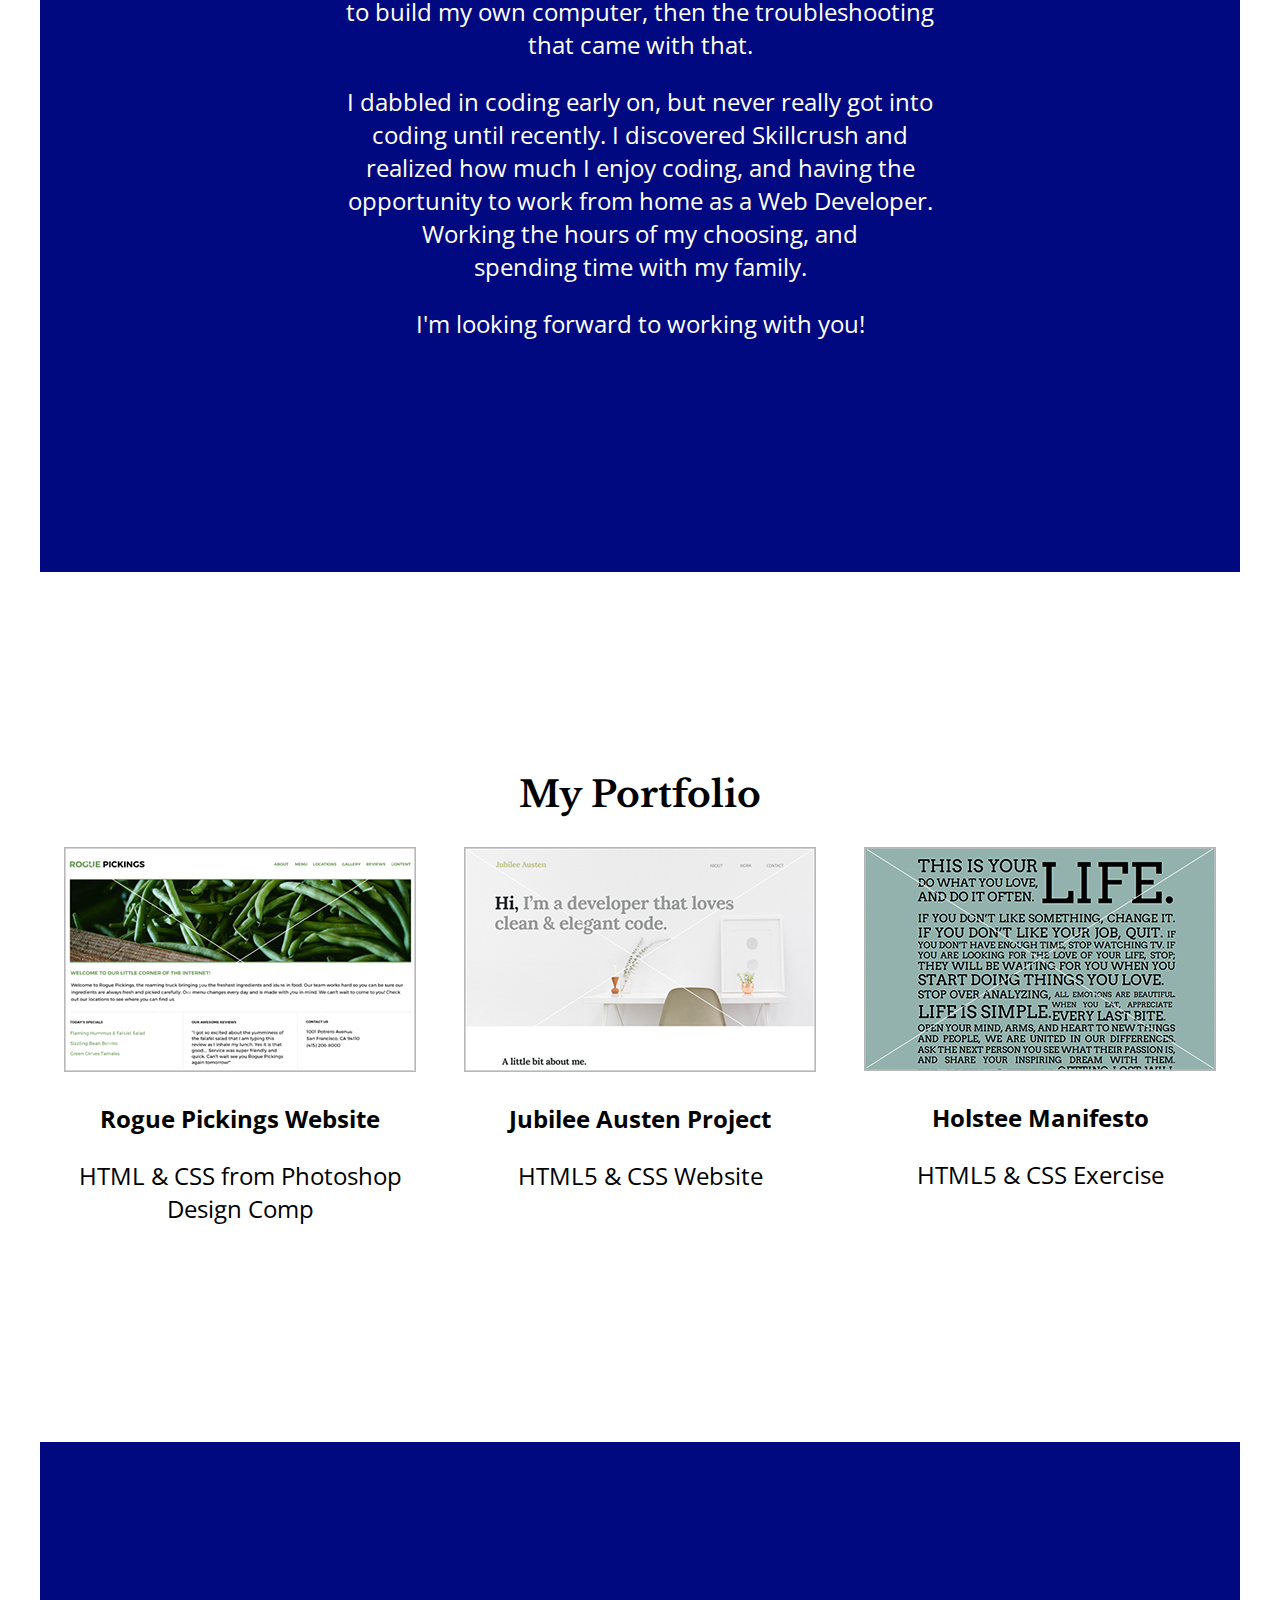
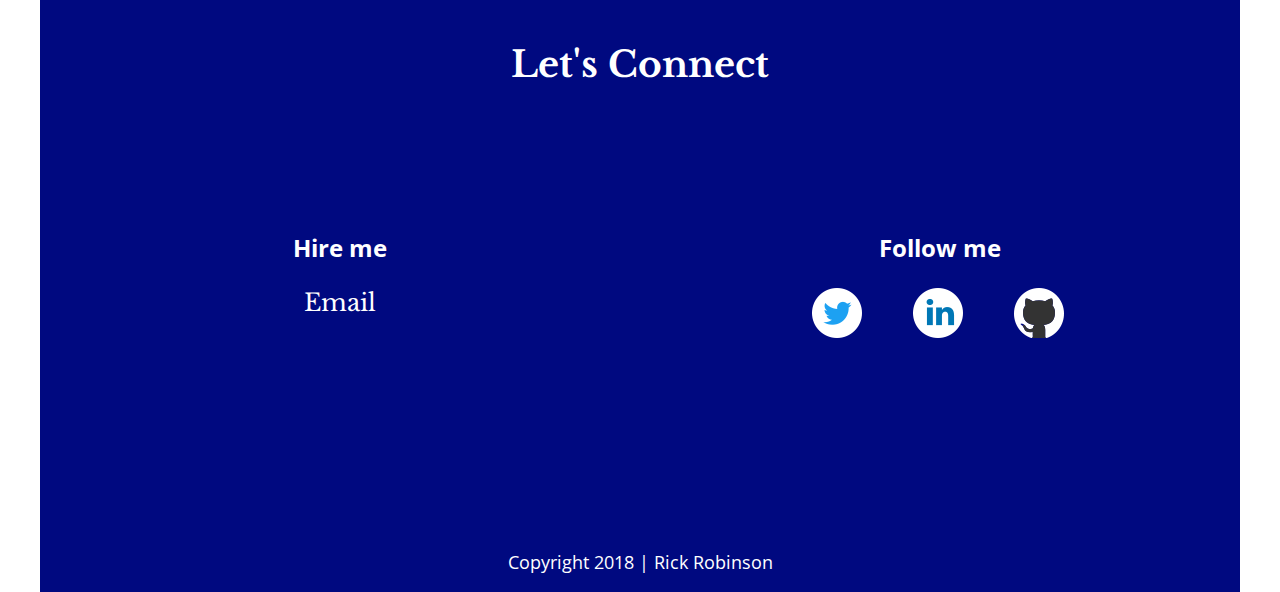
==== commit bf83b1a7: "changed name to Ricky" ====
--- a/index.html
+++ b/index.html
@@ -2,7 +2,7 @@
 <html lang="en-us">
     <head>
         <meta charset="utf-8">
-        <title>Rick Robinson's Portfolio</title>
+        <title>Ricky Robinson's Portfolio</title>
         <link rel="stylesheet" href="css/main.css">
         <link rel="stylesheet" href="css/normalize.css">
         <link href="https://fonts.googleapis.com/css?family=Libre+Baskerville:400,700%7COpen+Sans:400,700" rel="stylesheet">
@@ -18,7 +18,7 @@
                     </ul>
                 </nav>
                 <img src="img/computer-icon.png" alt="Computer Icon"/>
-                <h1>Hello World,<br> My name is <span>Rick Robinson.</span></h1>
+                <h1>Hello World,<br> My name is <span>Ricky Robinson.</span></h1>
                 <p>I am a web developer in Maine.</p>
             </header>
 
--- a/css/main.css
+++ b/css/main.css
@@ -102,7 +102,6 @@
     background-color: #000980;
     color: white;
     text-align: center;
-    width: 100%;
     height: 1000px;
     padding: 170px 0 170px 0;
 }
@@ -119,6 +118,10 @@
     padding-top: 170px;
 }
 
+#portfolio img{
+    border: 1px solid #b7b7b7;
+}
+
 /***** CONTACT *****/
 
 #contact {
@@ -126,8 +129,8 @@
     background-color: #000980;
     color: white;
     height: 600px;
+    text-align: center;
     width: 100%;
-    text-align: center;
 }
 
 #contact h2 {
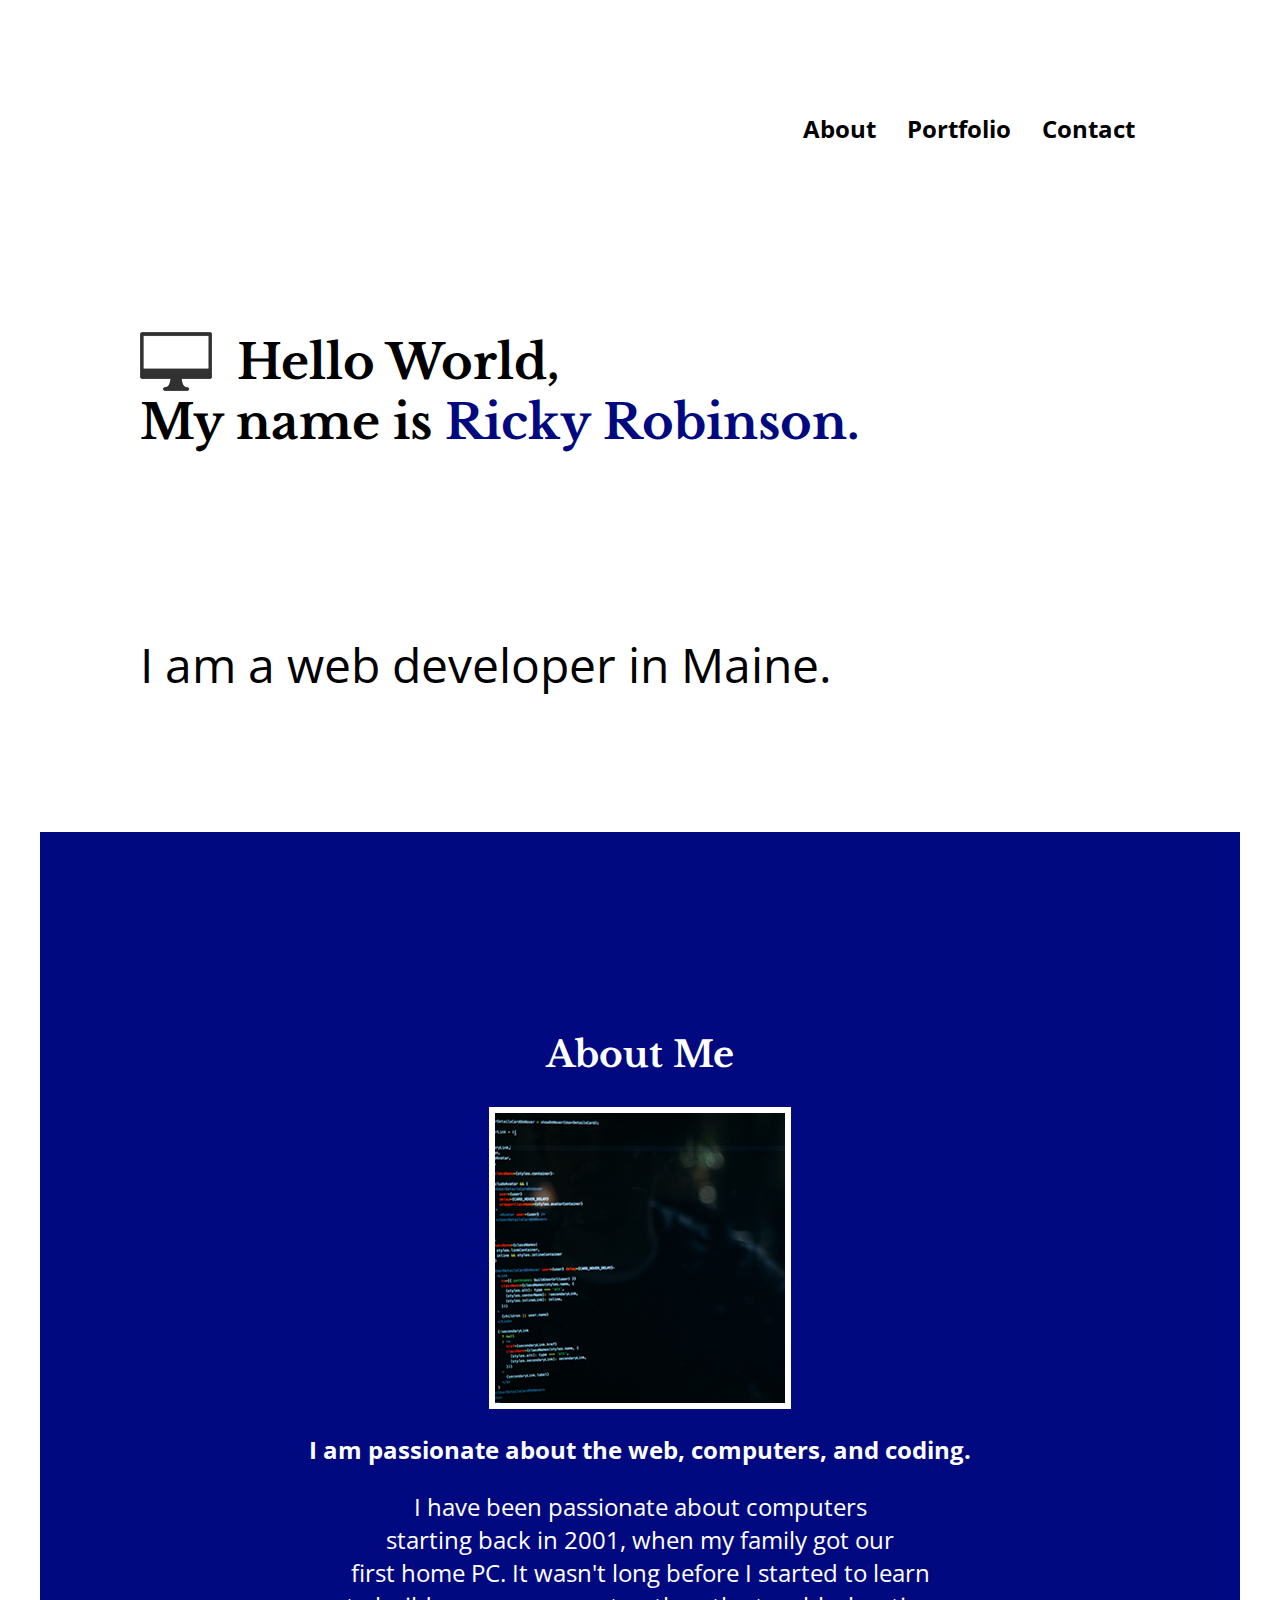
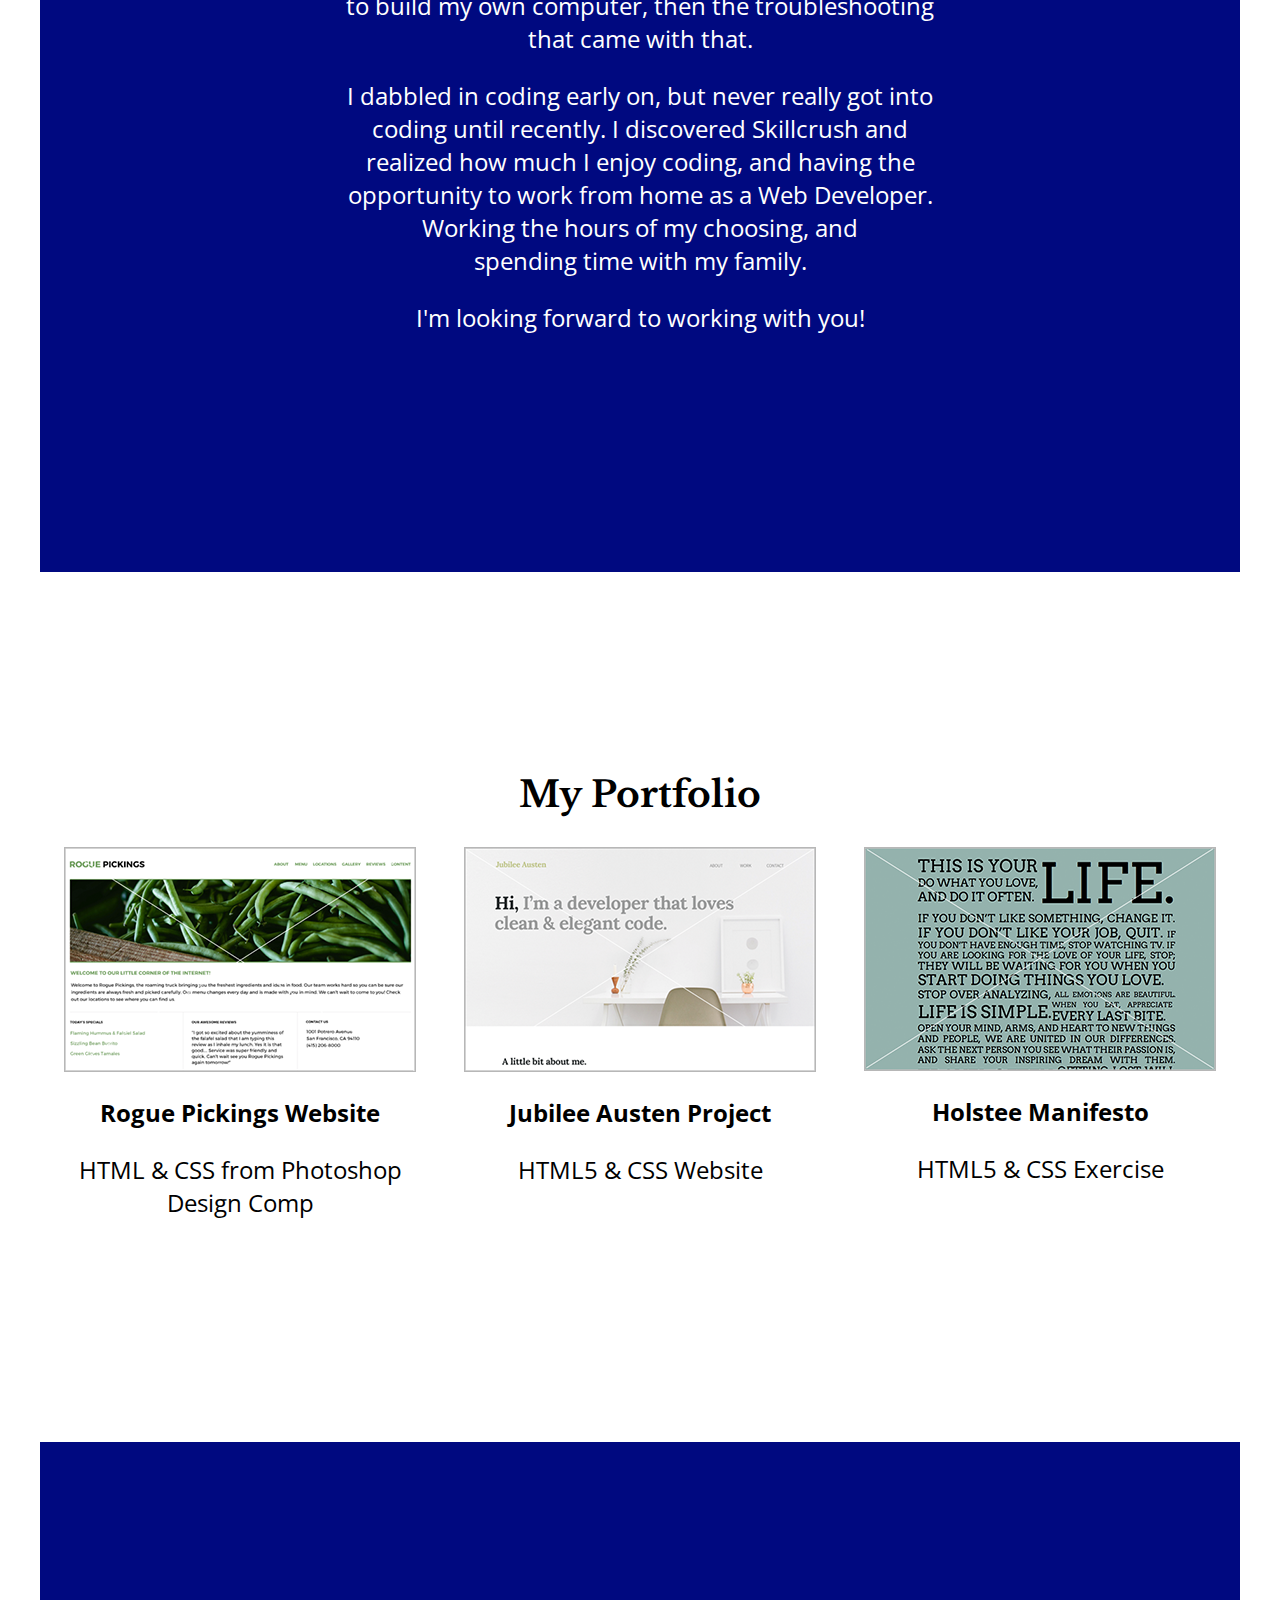
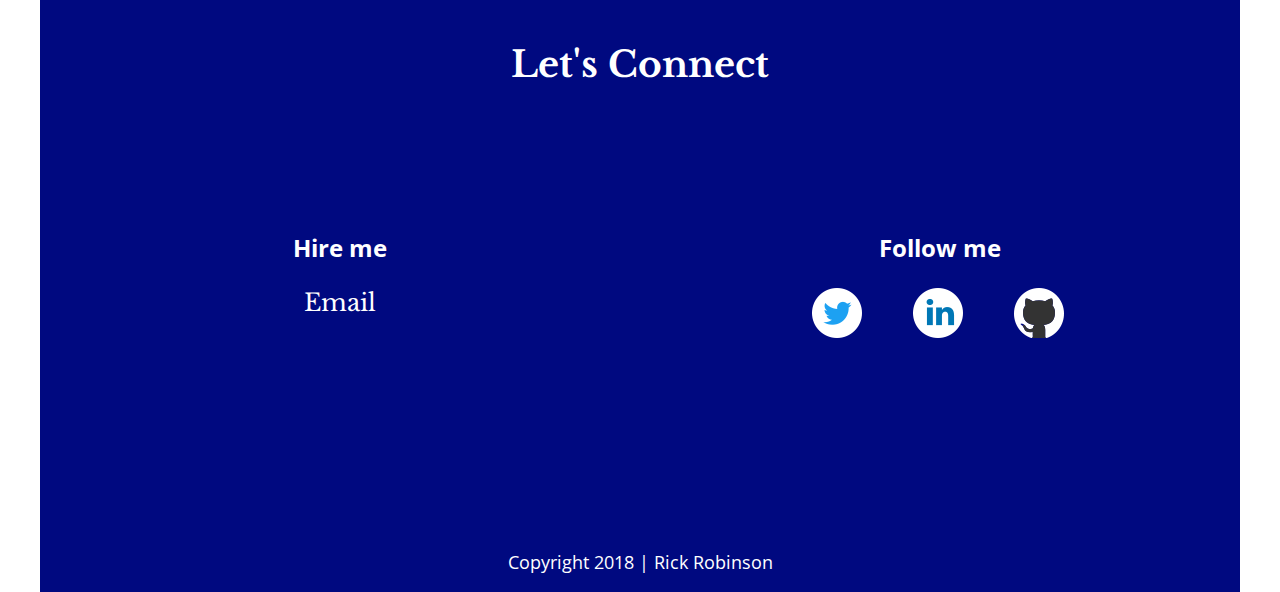
==== commit 18313b66: "edited doctop and added comment" ====
--- a/index.html
+++ b/index.html
@@ -1,7 +1,9 @@
-<!doctype html>
-<html lang="en-us">
+<!DOCTYPE HTML PUBLIC "-//W3C//DTD HTML 4.01 Transitional//EN"
+       "http://www.w3.org/TR/html4/loose.dtd">
+<html>
     <head>
         <meta charset="utf-8">
+        <!-- US -->
         <title>Ricky Robinson's Portfolio</title>
         <link rel="stylesheet" href="css/main.css">
         <link rel="stylesheet" href="css/normalize.css">
